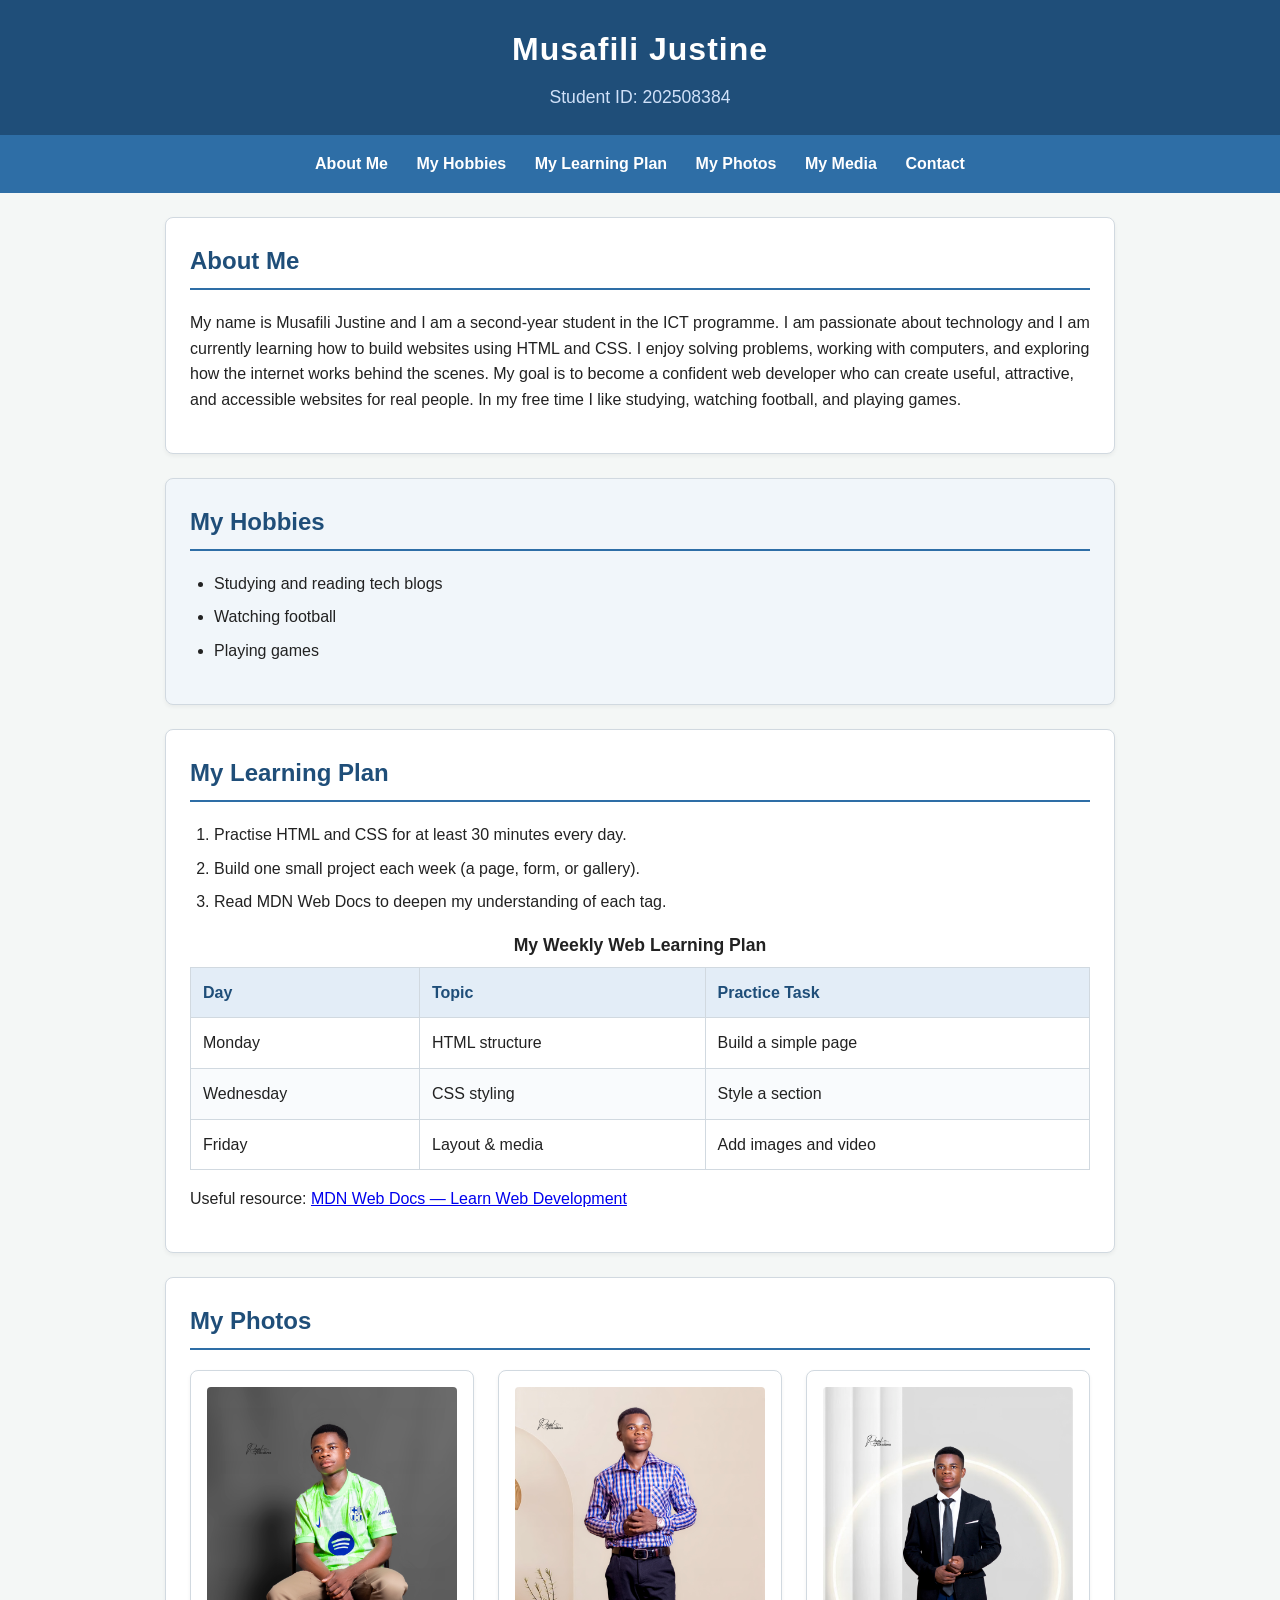
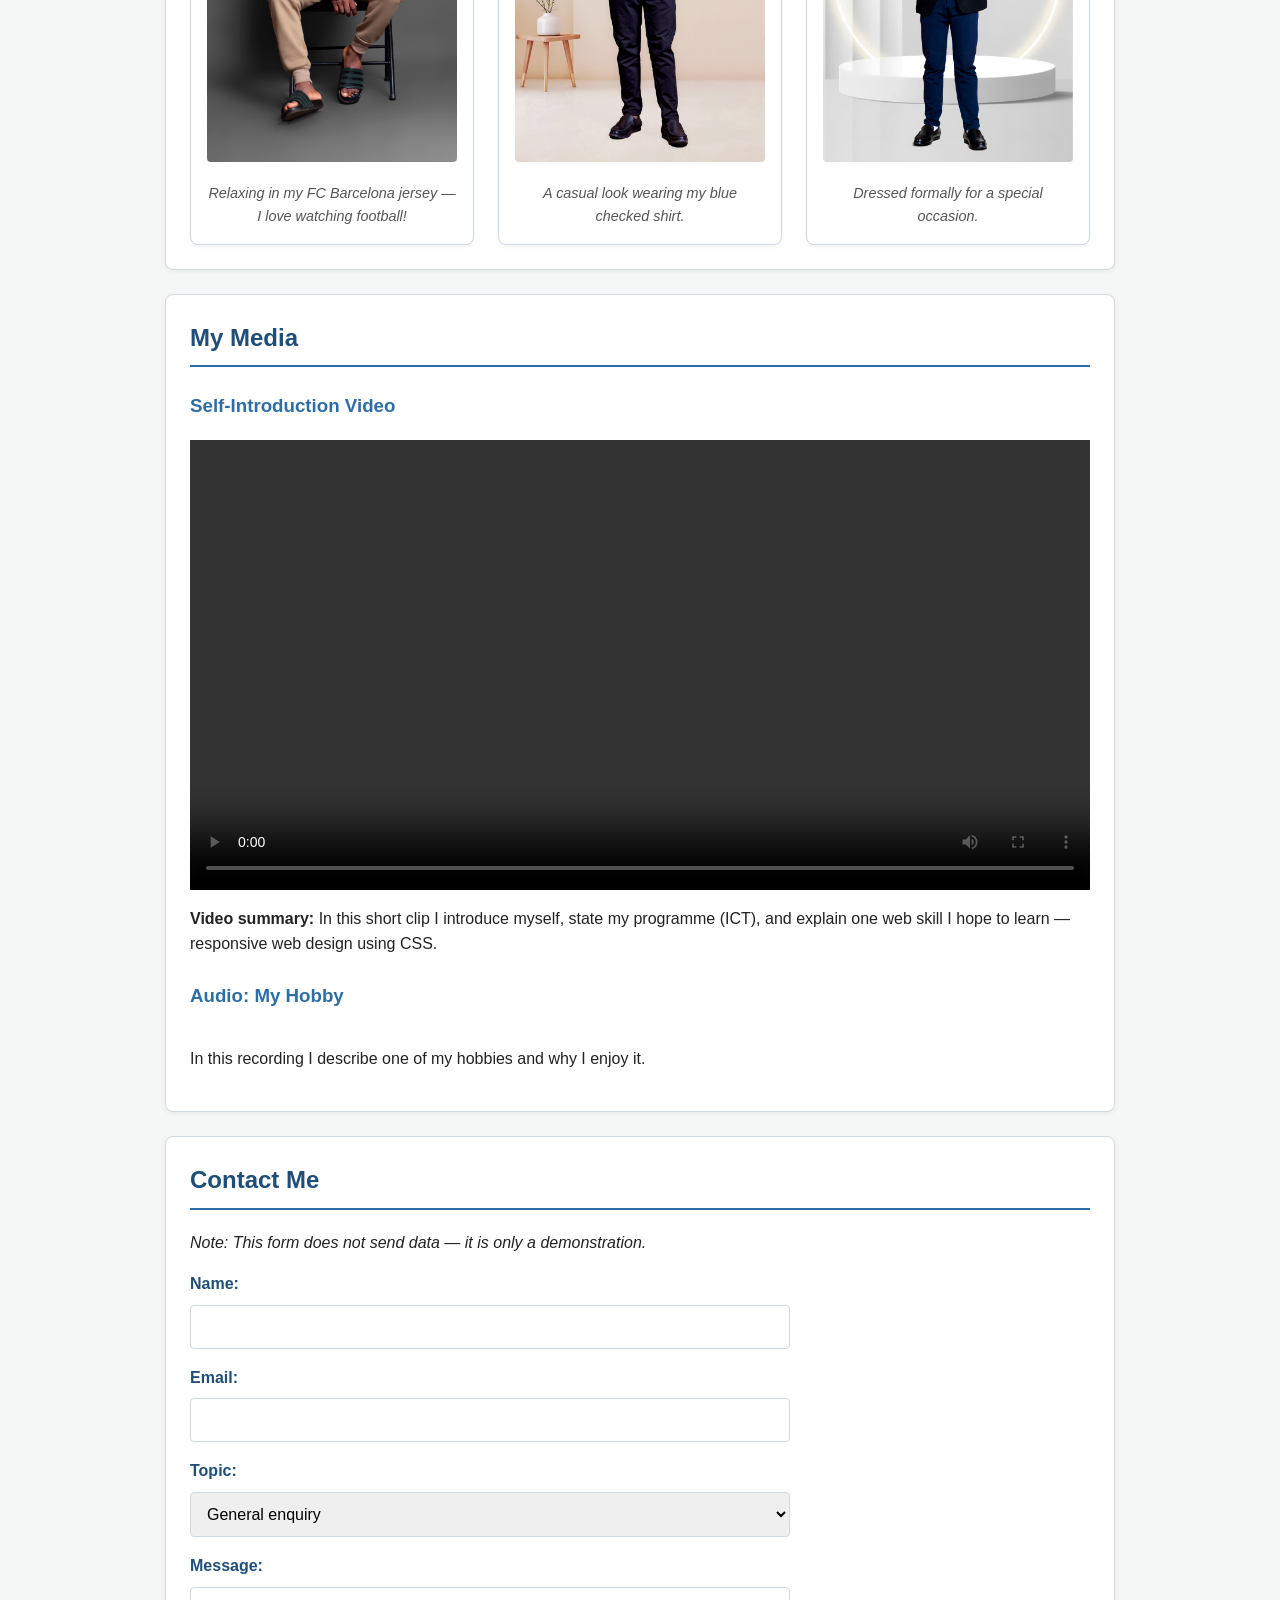
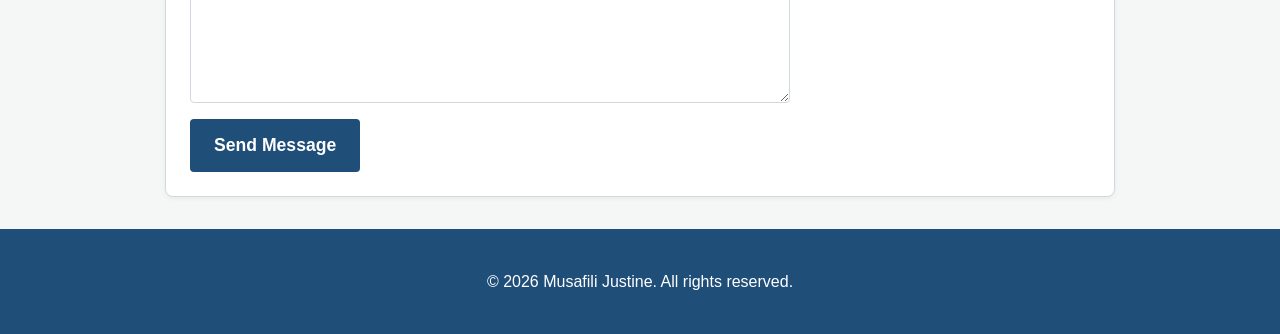
==== index.html @ 06fa0a0b "Add files via upload" ====
<!DOCTYPE html>
<html lang="en">
<head>
    <meta charset="UTF-8">
    <meta name="viewport" content="width=device-width, initial-scale=1.0">
    <title>Musafili Justine - My Personal Website</title>
    <link rel="stylesheet" href="css/styles.css">
</head>
<body>

    <!-- HEADER -->
    <header>
        <h1>Musafili Justine</h1>
        <p>Student ID: 202508384</p>
    </header>

    <!-- NAVIGATION -->
    <nav>
        <a href="#about">About Me</a>
        <a href="#hobbies">My Hobbies</a>
        <a href="#learning">My Learning Plan</a>
        <a href="#photos">My Photos</a>
        <a href="#media">My Media</a>
        <a href="#contact">Contact</a>
    </nav>

    <!-- MAIN CONTENT -->
    <main>

        <!-- ABOUT ME SECTION -->
        <section id="about" class="content-section">
            <h2>About Me</h2>
            <p>
                My name is Musafili Justine and I am a second-year student in the ICT programme.
                I am passionate about technology and I am currently learning how to build
                websites using HTML and CSS. I enjoy solving problems, working with
                computers, and exploring how the internet works behind the scenes. My goal
                is to become a confident web developer who can create useful, attractive,
                and accessible websites for real people. In my free time I like studying,
                watching football, and playing games.
            </p>
        </section>

        <!-- HOBBIES SECTION -->
        <section id="hobbies" class="content-section">
            <h2>My Hobbies</h2>
            <ul>
                <li>Studying and reading tech blogs</li>
                <li>Watching football</li>
                <li>Playing games</li>
            </ul>
        </section>

        <!-- LEARNING PLAN SECTION -->
        <section id="learning" class="content-section">
            <h2>My Learning Plan</h2>
            <ol>
                <li>Practise HTML and CSS for at least 30 minutes every day.</li>
                <li>Build one small project each week (a page, form, or gallery).</li>
                <li>Read MDN Web Docs to deepen my understanding of each tag.</li>
            </ol>

            <table>
                <caption>My Weekly Web Learning Plan</caption>
                <thead>
                    <tr>
                        <th>Day</th>
                        <th>Topic</th>
                        <th>Practice Task</th>
                    </tr>
                </thead>
                <tbody>
                    <tr><td>Monday</td><td>HTML structure</td><td>Build a simple page</td></tr>
                    <tr><td>Wednesday</td><td>CSS styling</td><td>Style a section</td></tr>
                    <tr><td>Friday</td><td>Layout &amp; media</td><td>Add images and video</td></tr>
                </tbody>
            </table>

            <p>
                Useful resource:
                <a href="https://developer.mozilla.org/en-US/docs/Learn" target="_blank">
                    MDN Web Docs — Learn Web Development
                </a>
            </p>
        </section>

        <!-- PHOTOS SECTION -->
        <section id="photos" class="content-section">
            <h2>My Photos</h2>
            <div class="gallery">
                <figure>
                    <img src="images/photo1.jpg" alt="Musafili Justine sitting in a bright green Barcelona football jersey and khaki pants">
                    <figcaption>Relaxing in my FC Barcelona jersey — I love watching football!</figcaption>
                </figure>
                <figure>
                    <img src="images/photo2.jpg" alt="Musafili Justine standing in a blue checked shirt, black trousers, and a watch">
                    <figcaption>A casual look wearing my blue checked shirt.</figcaption>
                </figure>
                <figure>
                    <img src="images/photo3.jpg" alt="Musafili Justine wearing a formal black suit jacket, tie, and blue trousers">
                    <figcaption>Dressed formally for a special occasion.</figcaption>
                </figure>
            </div>
        </section>

        <!-- MEDIA SECTION -->
        <section id="media" class="content-section">
            <h2>My Media</h2>

            <h3>Self-Introduction Video</h3>
            <video controls>
                <source src="videos/intro.mp4" type="video/mp4">
                Your browser does not support the video tag.
            </video>
            <p>
                <strong>Video summary:</strong> In this short clip I introduce myself,
                state my programme (ICT), and explain one web skill I hope to learn — 
                responsive web design using CSS.
            </p>

            <h3>Audio: My Hobby</h3>
            <audio controls>
                <source src="videos/voice.m4a" type="audio/mp4">
                Your browser does not support the audio tag.
            </audio>
            <p>
                In this recording I describe one of my hobbies and why I enjoy it.
            </p>
        </section>

        <!-- CONTACT SECTION -->
        <section id="contact" class="content-section">
            <h2>Contact Me</h2>
            <p><em>Note: This form does not send data — it is only a demonstration.</em></p>

            <form action="#">
                <label for="name">Name:</label>
                <input type="text" id="name" name="name" required>

                <label for="email">Email:</label>
                <input type="email" id="email" name="email" required>

                <label for="topic">Topic:</label>
                <select id="topic" name="topic">
                    <option>General enquiry</option>
                    <option>Feedback on my site</option>
                    <option>Collaboration</option>
                </select>

                <label for="message">Message:</label>
                <textarea id="message" name="message" rows="5" required></textarea>

                <button type="submit">Send Message</button>
            </form>
        </section>

    </main>

    <!-- FOOTER -->
    <footer>
        <p>&copy; 2026 Musafili Justine. All rights reserved.</p>
    </footer>

</body>
</html>
---- css/styles.css ----
/* ===== GLOBAL STYLES ===== */
body {
    font-family: 'Segoe UI', Tahoma, Geneva, Verdana, sans-serif;
    line-height: 1.6;
    color: #222;
    background-color: #f4f7f6;
    margin: 0;
    padding: 0;
}

/* ===== HEADER ===== */
header {
    background-color: #1f4e79;
    color: #ffffff;
    padding: 1.5rem 1rem;
    text-align: center;
}

header h1 {
    margin: 0;
    font-size: 2rem;
    letter-spacing: 1px;
}

header p {
    margin: 0.5rem 0 0 0;
    font-size: 1.1rem;
    color: #d0e1f9;
}

/* ===== NAVIGATION ===== */
nav {
    background-color: #2e6ea6;
    text-align: center;
    padding: 1rem;
    position: sticky;
    top: 0;
    z-index: 100;
}

nav a {
    color: #ffffff;
    text-decoration: none;
    margin: 0 0.75rem;
    font-weight: bold;
    font-size: 1rem;
}

nav a:hover, 
nav a:focus {
    color: #ffd966;
    text-decoration: underline;
}

/* ===== MAIN CONTENT SECTIONS ===== */
.content-section {
    background-color: #ffffff;
    padding: 1.5rem;
    margin: 1.5rem auto;
    max-width: 900px;
    border: 1px solid #d1d9e0;
    border-radius: 8px;
    box-shadow: 0 2px 4px rgba(0,0,0,0.05);
}

/* Unique ID selector as required */
#hobbies {
    background-color: #f1f6fa;
}

/* Headings */
h2 {
    color: #1f4e79;
    border-bottom: 2px solid #2e6ea6;
    padding-bottom: 0.5rem;
    margin-top: 0;
}

h3 {
    color: #2e6ea6;
    margin-top: 1.5rem;
}

/* Lists */
ul, ol {
    padding-left: 1.5rem;
}

li {
    margin-bottom: 0.5rem;
}

/* ===== TABLE ===== */
table {
    width: 100%;
    border-collapse: collapse;
    margin-top: 1rem;
    margin-bottom: 1rem;
}

caption {
    font-weight: bold;
    margin-bottom: 0.5rem;
    font-size: 1.1rem;
}

th, td {
    border: 1px solid #d1d9e0;
    padding: 0.75rem;
    text-align: left;
}

th {
    background-color: #e3edf7;
    color: #1f4e79;
}

tr:nth-child(even) {
    background-color: #f9fbfd;
}

/* ===== PHOTO GALLERY ===== */
.gallery {
    display: grid;
    grid-template-columns: repeat(auto-fit, minmax(250px, 1fr));
    gap: 1.5rem;
    margin-top: 1rem;
}

figure {
    margin: 0;
    padding: 1rem;
    background-color: #ffffff;
    border: 1px solid #d1d9e0;
    border-radius: 8px;
    text-align: center;
    box-shadow: 0 2px 4px rgba(0,0,0,0.05);
}

figcaption {
    font-size: 0.9rem;
    color: #555;
    margin-top: 0.75rem;
    font-style: italic;
}

/* ===== MEDIA PLAYERS ===== */
video, audio {
    width: 100%;
    max-width: 100%;
    height: auto;
    display: block;
    margin: 1rem 0;
    background-color: #000;
}

/* ===== FORM ===== */
form {
    display: flex;
    flex-direction: column;
    gap: 1rem;
    max-width: 600px;
}

label {
    font-weight: bold;
    color: #1f4e79;
    margin-bottom: -0.5rem;
}

input, select, textarea {
    padding: 0.75rem;
    border: 1px solid #d1d9e0;
    border-radius: 4px;
    font-family: inherit;
    font-size: 1rem;
    width: 100%;
    box-sizing: border-box;
}

input:focus, select:focus, textarea:focus {
    outline: none;
    border-color: #2e6ea6;
    box-shadow: 0 0 5px rgba(46, 110, 166, 0.3);
}

button {
    background-color: #1f4e79;
    color: #ffffff;
    border: none;
    padding: 1rem 1.5rem;
    border-radius: 4px;
    font-size: 1.1rem;
    cursor: pointer;
    align-self: flex-start;
    font-weight: bold;
    transition: background-color 0.2s;
}

button:hover, 
button:focus {
    background-color: #2e6ea6;
}

/* ===== FOOTER ===== */
footer {
    text-align: center;
    padding: 1.5rem;
    background-color: #1f4e79;
    color: #ffffff;
    margin-top: 2rem;
}

/* ===== GLOBAL MEDIA RULE (Required by rubric) ===== */
img {
    max-width: 100%;
    height: auto;
    border-radius: 4px;
}
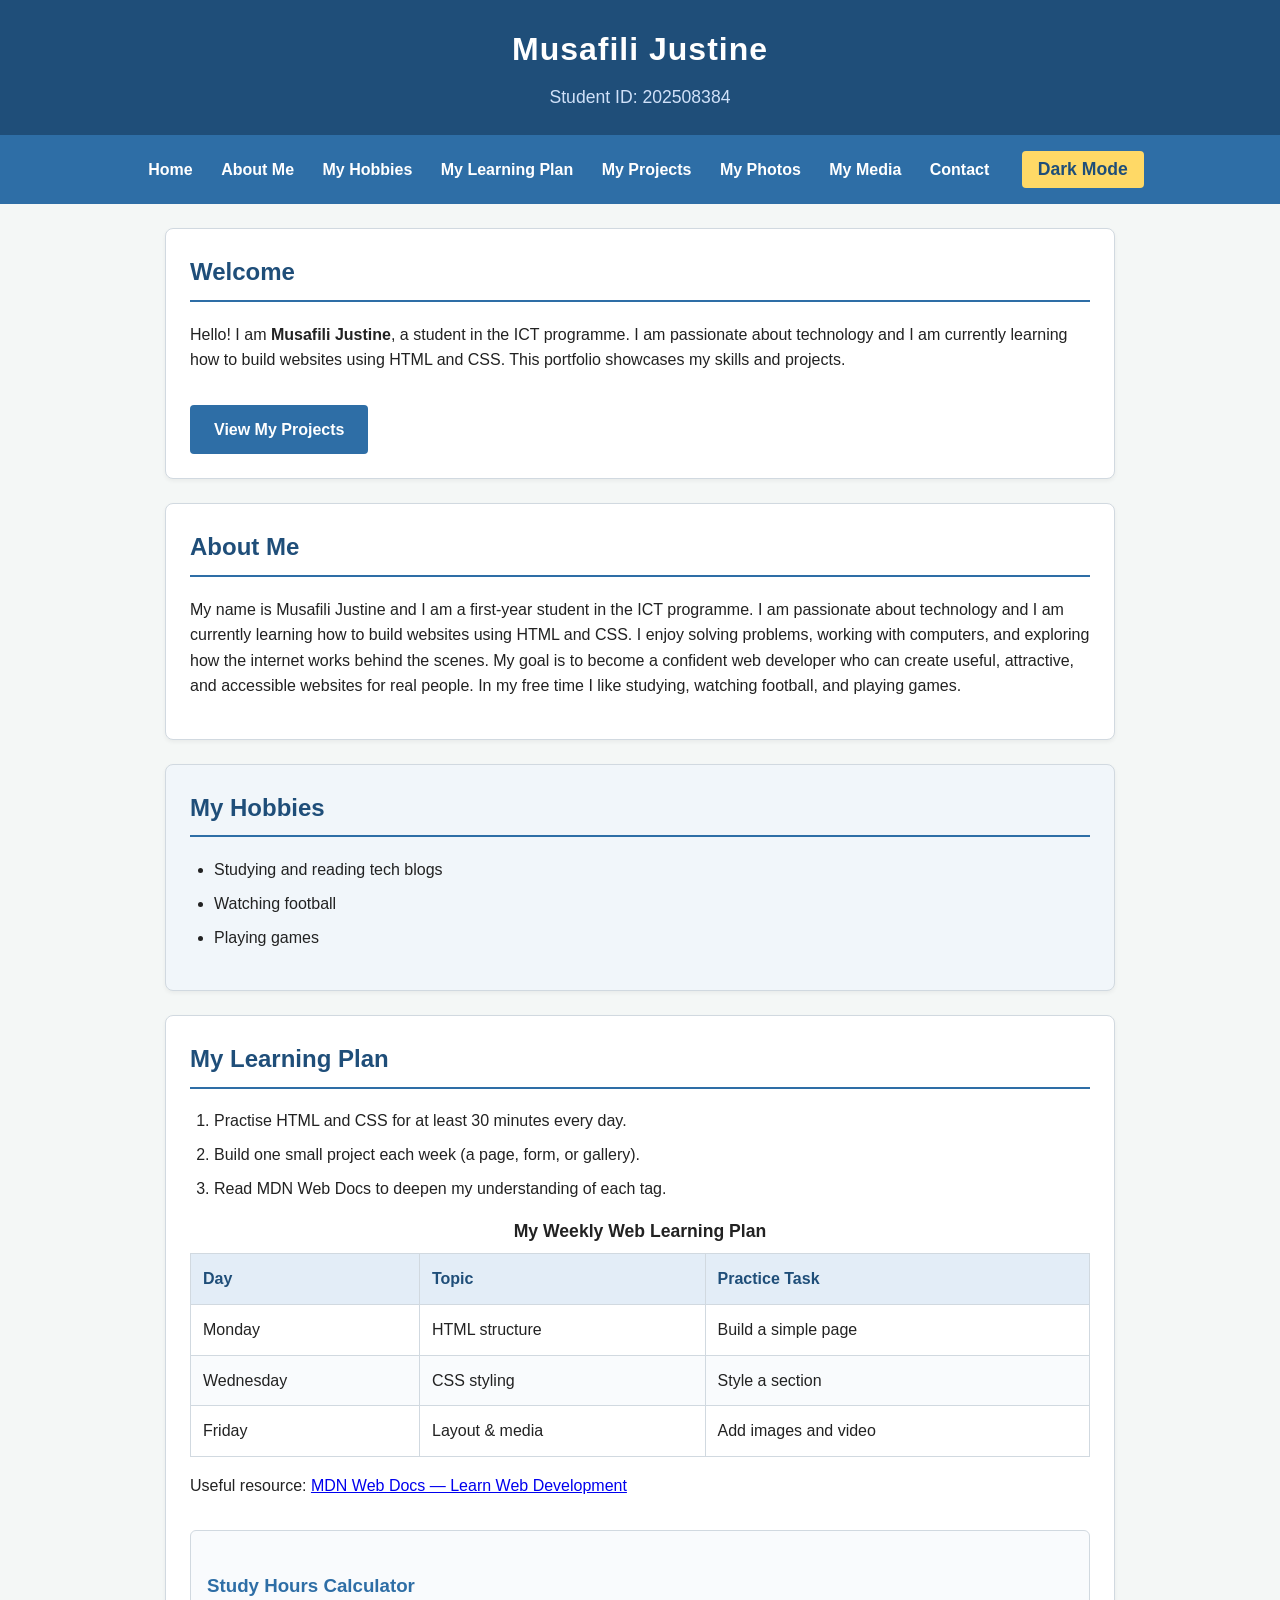
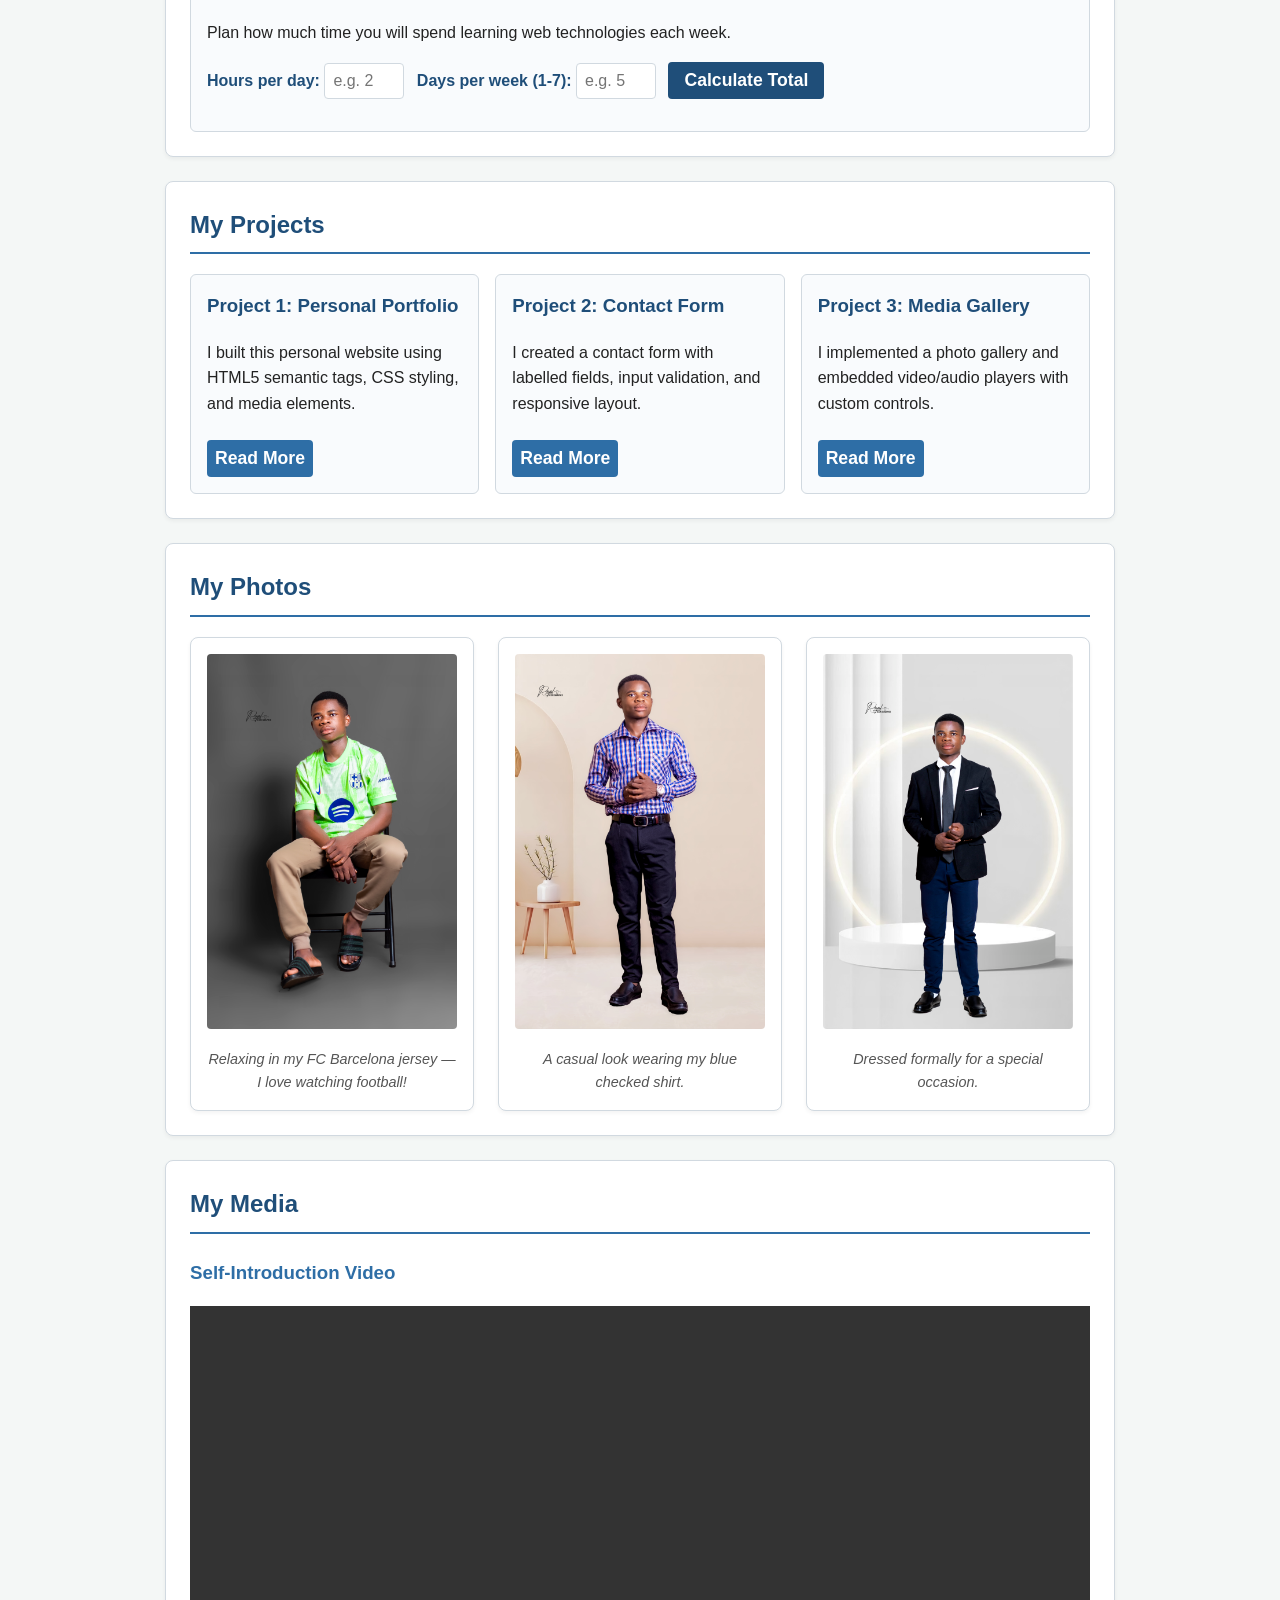
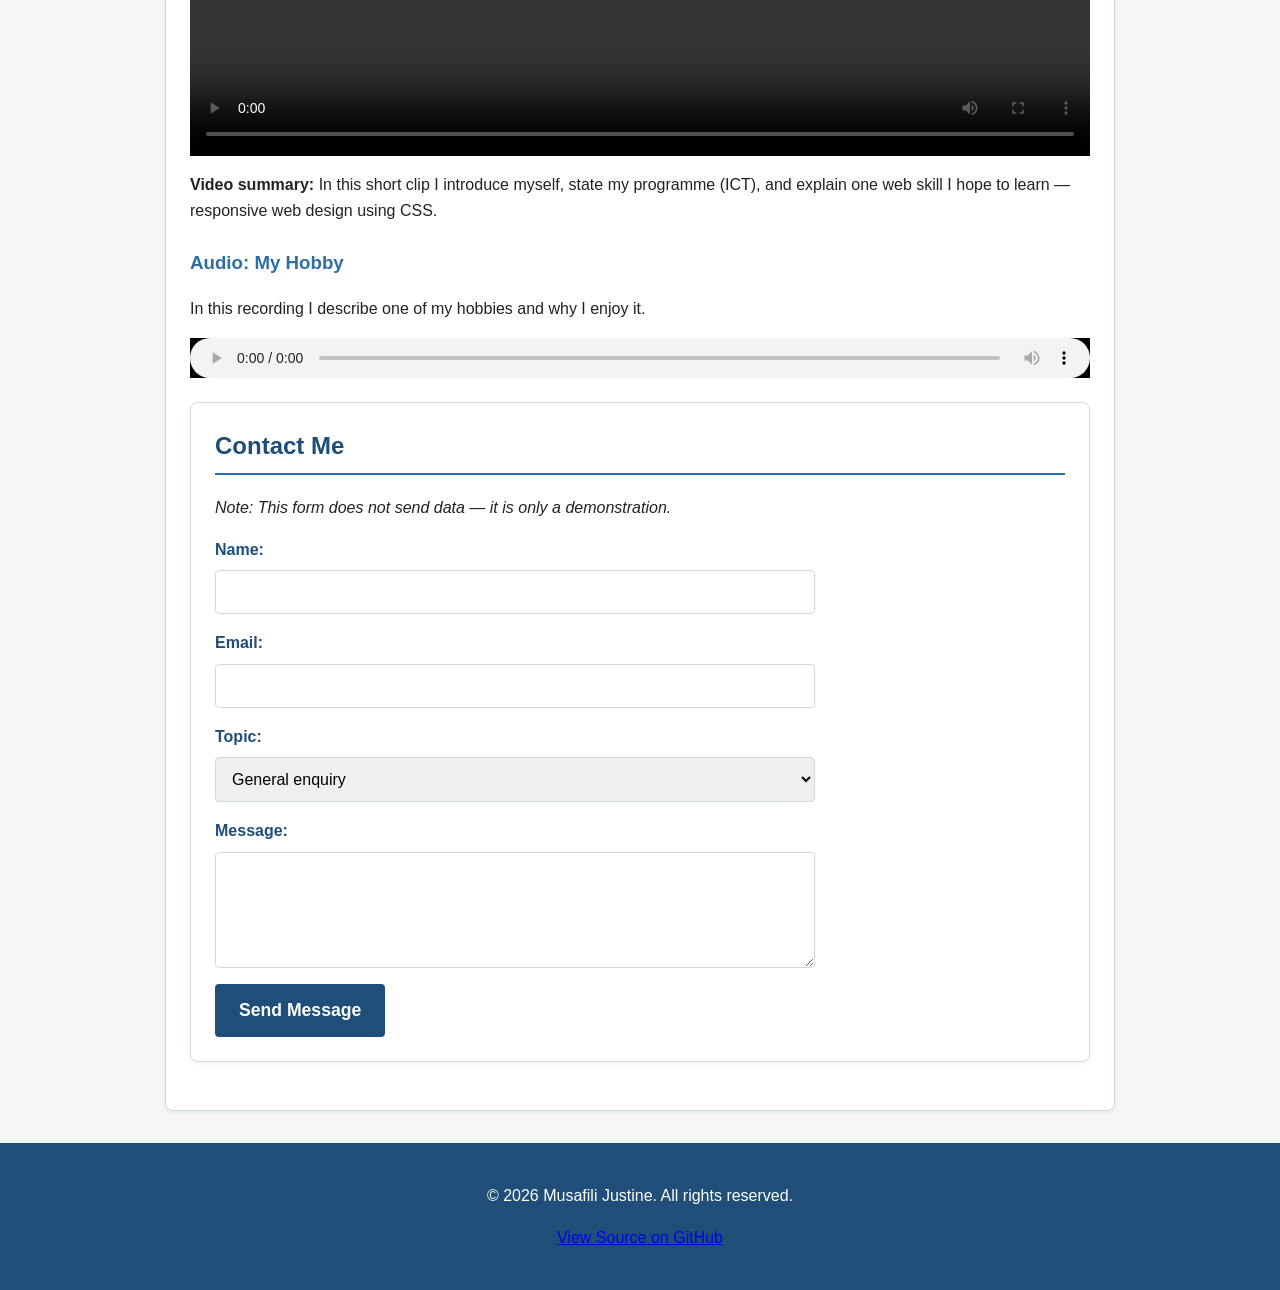
==== commit c849e42a: "Add files via upload" ====
--- a/index.html
+++ b/index.html
@@ -5,6 +5,7 @@
     <meta name="viewport" content="width=device-width, initial-scale=1.0">
     <title>Musafili Justine - My Personal Website</title>
     <link rel="stylesheet" href="css/styles.css">
+    <script src="js/script.js" defer></script>
 </head>
 <body>
 
@@ -16,22 +17,37 @@
 
     <!-- NAVIGATION -->
     <nav>
+        <a href="#intro">Home</a>
         <a href="#about">About Me</a>
         <a href="#hobbies">My Hobbies</a>
         <a href="#learning">My Learning Plan</a>
+        <a href="#projects">My Projects</a>
         <a href="#photos">My Photos</a>
         <a href="#media">My Media</a>
         <a href="#contact">Contact</a>
+        <button id="themeToggle" class="theme-btn">Dark Mode</button>
     </nav>
 
     <!-- MAIN CONTENT -->
     <main>
+
+        <!-- INTRO SECTION (NEW) -->
+        <section id="intro" class="content-section">
+            <h2>Welcome</h2>
+            <p>
+                Hello! I am <strong>Musafili Justine</strong>, a student in the ICT programme. 
+                I am passionate about technology and I am currently learning how to build websites using HTML and CSS. 
+                This portfolio showcases my skills and projects.
+            </p>
+            <!-- This button will link to your Projects section -->
+            <a href="#projects" class="btn">View My Projects</a>
+        </section>
 
         <!-- ABOUT ME SECTION -->
         <section id="about" class="content-section">
             <h2>About Me</h2>
             <p>
-                My name is Musafili Justine and I am a second-year student in the ICT programme.
+                My name is Musafili Justine and I am a first-year student in the ICT programme.
                 I am passionate about technology and I am currently learning how to build
                 websites using HTML and CSS. I enjoy solving problems, working with
                 computers, and exploring how the internet works behind the scenes. My goal
@@ -82,7 +98,46 @@
                     MDN Web Docs — Learn Web Development
                 </a>
             </p>
-        </section>
+            <!-- Study Hours Calculator -->
+<div class="calculator">
+    <h3>Study Hours Calculator</h3>
+    <p>Plan how much time you will spend learning web technologies each week.</p>
+    
+    <label for="hoursPerDay">Hours per day:</label>
+    <input type="number" id="hoursPerDay" placeholder="e.g. 2">
+    
+    <label for="daysPerWeek">Days per week (1-7):</label>
+    <input type="number" id="daysPerWeek" placeholder="e.g. 5">
+    
+    <button id="calcBtn">Calculate Total</button>
+    <p id="calcResult"></p>
+</div>
+        </section>
+
+        <!-- PROJECTS SECTION -->
+<section id="projects" class="content-section">
+    <h2>My Projects</h2>
+    <div class="project-grid">
+        <div class="project-card">
+            <h3>Project 1: Personal Portfolio</h3>
+            <p>I built this personal website using HTML5 semantic tags, CSS styling, and media elements.</p>
+            <button class="read-more-btn" onclick="toggleDetails('details1')">Read More</button>
+            <p id="details1" class="project-details" style="display: none;">This project taught me how to structure a full webpage, link external stylesheets, and organise folders for images and videos.</p>
+        </div>
+        <div class="project-card">
+            <h3>Project 2: Contact Form</h3>
+            <p>I created a contact form with labelled fields, input validation, and responsive layout.</p>
+            <button class="read-more-btn" onclick="toggleDetails('details2')">Read More</button>
+            <p id="details2" class="project-details" style="display: none;">I learned how to use the form tag, labels, inputs, textareas, and HTML5 validation attributes to collect user data safely.</p>
+        </div>
+        <div class="project-card">
+            <h3>Project 3: Media Gallery</h3>
+            <p>I implemented a photo gallery and embedded video/audio players with custom controls.</p>
+            <button class="read-more-btn" onclick="toggleDetails('details3')">Read More</button>
+            <p id="details3" class="project-details" style="display: none;">This helped me understand how to embed multimedia files using video and audio tags, and how to style them using CSS.</p>
+        </div>
+    </div>
+</section>
 
         <!-- PHOTOS SECTION -->
         <section id="photos" class="content-section">
@@ -118,22 +173,21 @@
                 responsive web design using CSS.
             </p>
 
-            <h3>Audio: My Hobby</h3>
-            <audio controls>
-                <source src="videos/voice.m4a" type="audio/mp4">
-                Your browser does not support the audio tag.
-            </audio>
-            <p>
-                In this recording I describe one of my hobbies and why I enjoy it.
-            </p>
-        </section>
+           <h3>Audio: My Hobby</h3>
+
+<p>In this recording I describe one of my hobbies and why I enjoy it.</p>
+
+<audio controls preload="metadata" style="display: block; width: 100%; min-height: 40px;">
+    <source src="./videos/voice.mp3" type="audio/mpeg">
+    Your browser does not support the audio element.
+</audio>
 
         <!-- CONTACT SECTION -->
         <section id="contact" class="content-section">
             <h2>Contact Me</h2>
             <p><em>Note: This form does not send data — it is only a demonstration.</em></p>
 
-            <form action="#">
+            <form id="contactForm" action="#">
                 <label for="name">Name:</label>
                 <input type="text" id="name" name="name" required>
 
@@ -152,6 +206,7 @@
 
                 <button type="submit">Send Message</button>
             </form>
+            <div id="formFeedback"></div>
         </section>
 
     </main>
@@ -159,6 +214,7 @@
     <!-- FOOTER -->
     <footer>
         <p>&copy; 2026 Musafili Justine. All rights reserved.</p>
+        <p><a href="https://github.com/musafiliJustine-tech/myweb" target="_blank">View Source on GitHub</a></p>
     </footer>
 
 </body>
--- a/css/styles.css
+++ b/css/styles.css
@@ -216,4 +216,129 @@
     max-width: 100%;
     height: auto;
     border-radius: 4px;
+}
+/* ===== NEW STYLES FOR ACTIVITY 3 ===== */
+
+/* Style for the View My Projects button */
+.btn {
+    display: inline-block;
+    background-color: #2e6ea6;
+    color: #ffffff;
+    padding: 0.75rem 1.5rem;
+    text-decoration: none;
+    border-radius: 4px;
+    font-weight: bold;
+    margin-top: 1rem;
+    transition: background-color 0.2s;
+}
+
+.btn:hover, .btn:focus {
+    background-color: #1f4e79;
+}
+
+/* Style for the Projects Grid */
+.project-grid {
+    display: grid;
+    grid-template-columns: repeat(auto-fit, minmax(250px, 1fr));
+    gap: 1rem;
+    margin-top: 1rem;
+}
+
+.project-card {
+    background-color: #f9fbfd;
+    border: 1px solid #d1d9e0;
+    border-radius: 6px;
+    padding: 1rem;
+}
+
+.project-card h3 {
+    margin-top: 0;
+    color: #1f4e79;
+}
+/* ===== ACTIVITY 3: DARK THEME ===== */
+.theme-btn {
+    background-color: #ffd966;
+    color: #1f4e79;
+    border: none;
+    padding: 0.5rem 1rem;
+    border-radius: 4px;
+    cursor: pointer;
+    font-weight: bold;
+    margin-left: 1rem;
+}
+
+.dark-theme {
+    background-color: #1a1a2e;
+    color: #e0e0e0;
+}
+
+.dark-theme .content-section {
+    background-color: #16213e;
+    border-color: #0f3460;
+}
+
+.dark-theme h2, .dark-theme h3 {
+    color: #ffd966;
+}
+
+.dark-theme nav {
+    background-color: #0f3460;
+}
+
+.dark-theme .project-card {
+    background-color: #1a1a2e;
+    border-color: #0f3460;
+}
+
+.dark-theme input, .dark-theme select, .dark-theme textarea {
+    background-color: #0f3460;
+    color: #e0e0e0;
+    border-color: #1a1a2e;
+}
+
+/* ===== ACTIVITY 3: PROJECT DETAILS & CALCULATOR ===== */
+.read-more-btn {
+    background-color: #2e6ea6;
+    color: white;
+    border: none;
+    padding: 0.5rem;
+    border-radius: 4px;
+    cursor: pointer;
+    margin-top: 0.5rem;
+}
+
+.project-details {
+    margin-top: 1rem;
+    font-size: 0.95rem;
+    color: inherit;
+    border-top: 1px dashed #d1d9e0;
+    padding-top: 0.5rem;
+}
+
+.calculator {
+    margin-top: 2rem;
+    padding: 1rem;
+    border: 1px solid #d1d9e0;
+    border-radius: 6px;
+    background-color: #f9fbfd;
+}
+
+.dark-theme .calculator {
+    background-color: #1a1a2e;
+    border-color: #0f3460;
+}
+
+.calculator input {
+    padding: 0.5rem;
+    margin-right: 0.5rem;
+    width: 80px;
+}
+
+.calculator button {
+    background-color: #1f4e79;
+    color: white;
+    border: none;
+    padding: 0.5rem 1rem;
+    border-radius: 4px;
+    cursor: pointer;
 }
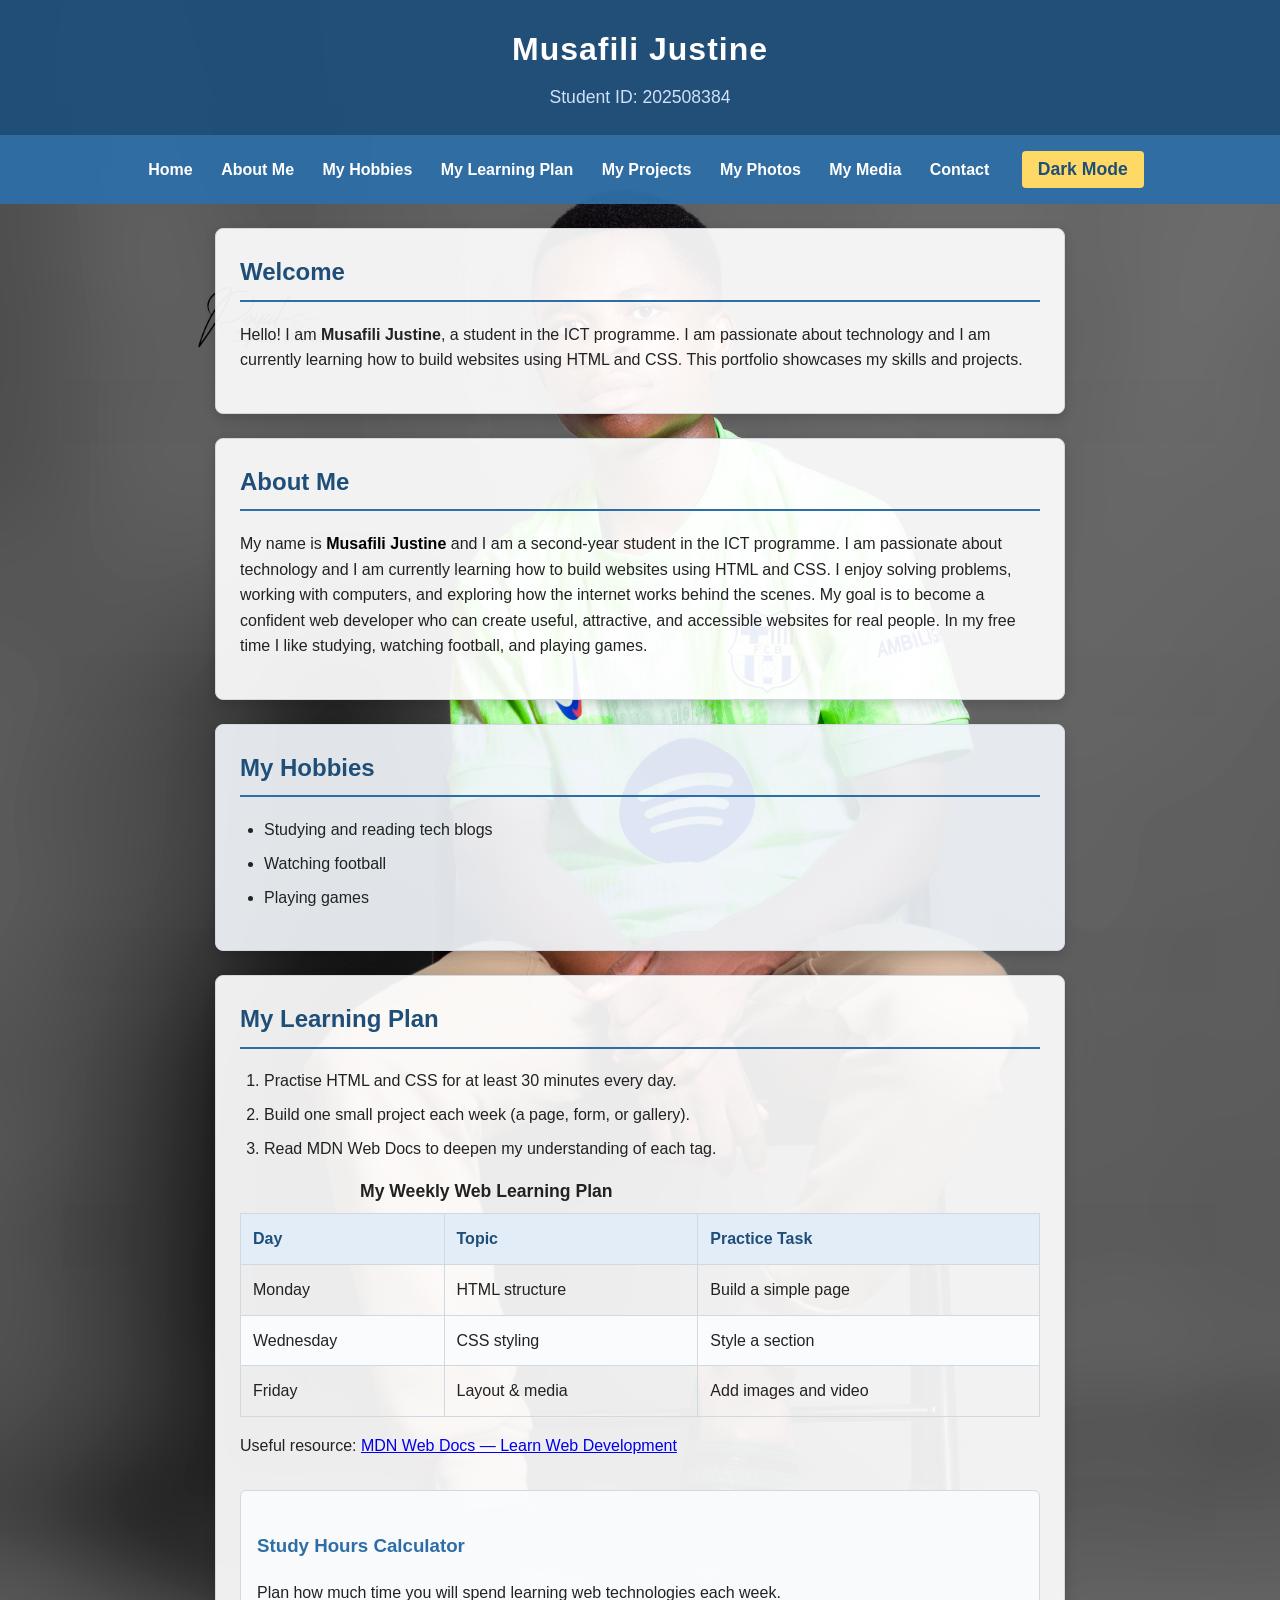
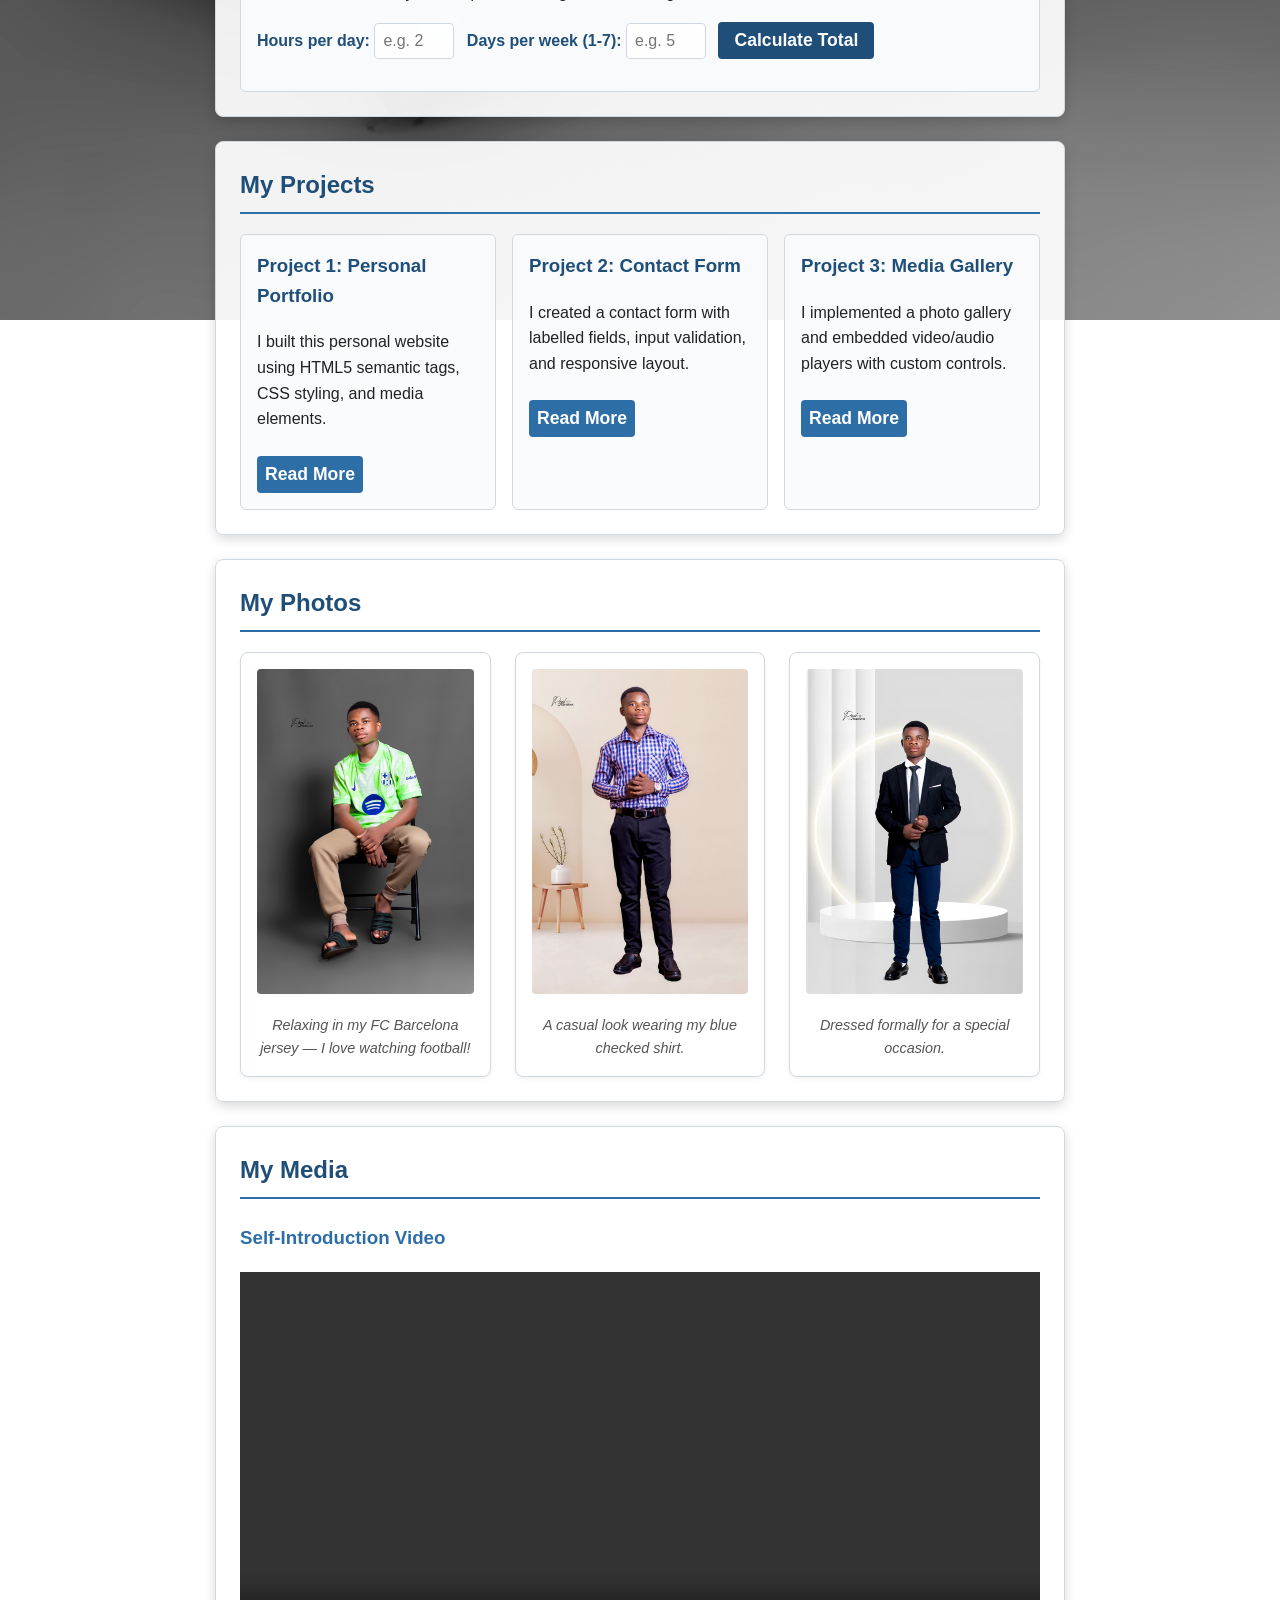
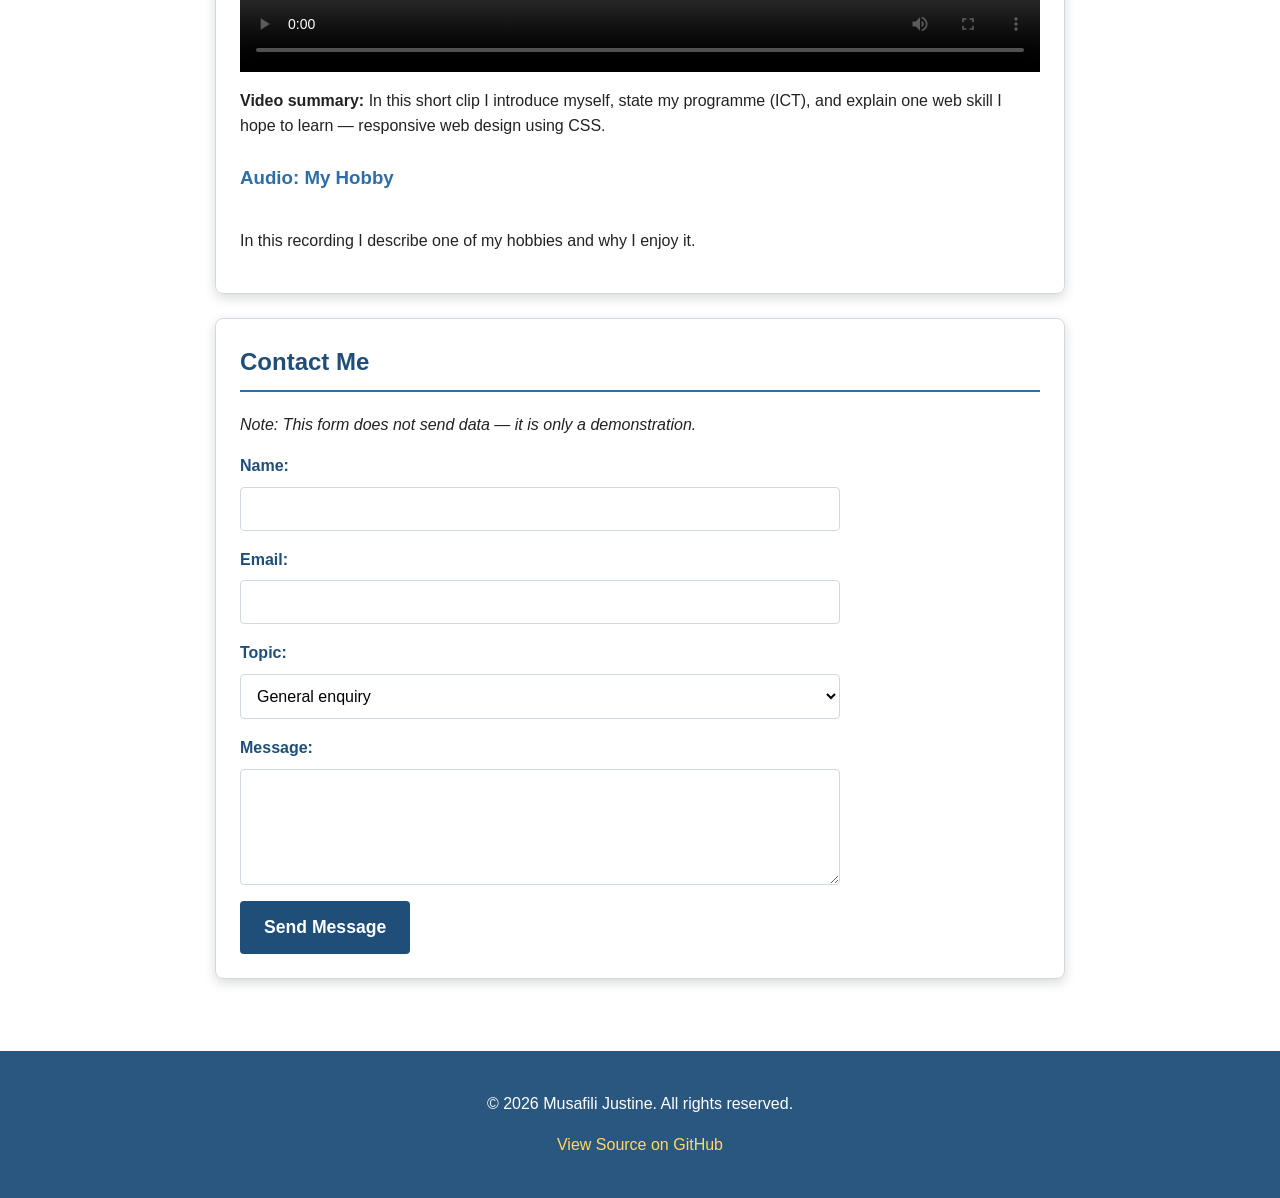
==== commit fb1b6e14: "Add files via upload" ====
--- a/index.html
+++ b/index.html
@@ -31,7 +31,7 @@
     <!-- MAIN CONTENT -->
     <main>
 
-        <!-- INTRO SECTION (NEW) -->
+        <!-- INTRO SECTION (View My Projects button removed) -->
         <section id="intro" class="content-section">
             <h2>Welcome</h2>
             <p>
@@ -39,15 +39,13 @@
                 I am passionate about technology and I am currently learning how to build websites using HTML and CSS. 
                 This portfolio showcases my skills and projects.
             </p>
-            <!-- This button will link to your Projects section -->
-            <a href="#projects" class="btn">View My Projects</a>
         </section>
 
         <!-- ABOUT ME SECTION -->
         <section id="about" class="content-section">
             <h2>About Me</h2>
             <p>
-                My name is Musafili Justine and I am a first-year student in the ICT programme.
+                My name is <strong class="bold-name">Musafili Justine</strong> and I am a second-year student in the ICT programme.
                 I am passionate about technology and I am currently learning how to build
                 websites using HTML and CSS. I enjoy solving problems, working with
                 computers, and exploring how the internet works behind the scenes. My goal
@@ -98,46 +96,47 @@
                     MDN Web Docs — Learn Web Development
                 </a>
             </p>
+
             <!-- Study Hours Calculator -->
-<div class="calculator">
-    <h3>Study Hours Calculator</h3>
-    <p>Plan how much time you will spend learning web technologies each week.</p>
-    
-    <label for="hoursPerDay">Hours per day:</label>
-    <input type="number" id="hoursPerDay" placeholder="e.g. 2">
-    
-    <label for="daysPerWeek">Days per week (1-7):</label>
-    <input type="number" id="daysPerWeek" placeholder="e.g. 5">
-    
-    <button id="calcBtn">Calculate Total</button>
-    <p id="calcResult"></p>
-</div>
+            <div class="calculator">
+                <h3>Study Hours Calculator</h3>
+                <p>Plan how much time you will spend learning web technologies each week.</p>
+                
+                <label for="hoursPerDay">Hours per day:</label>
+                <input type="number" id="hoursPerDay" placeholder="e.g. 2">
+                
+                <label for="daysPerWeek">Days per week (1-7):</label>
+                <input type="number" id="daysPerWeek" placeholder="e.g. 5">
+                
+                <button id="calcBtn">Calculate Total</button>
+                <p id="calcResult"></p>
+            </div>
         </section>
 
         <!-- PROJECTS SECTION -->
-<section id="projects" class="content-section">
-    <h2>My Projects</h2>
-    <div class="project-grid">
-        <div class="project-card">
-            <h3>Project 1: Personal Portfolio</h3>
-            <p>I built this personal website using HTML5 semantic tags, CSS styling, and media elements.</p>
-            <button class="read-more-btn" onclick="toggleDetails('details1')">Read More</button>
-            <p id="details1" class="project-details" style="display: none;">This project taught me how to structure a full webpage, link external stylesheets, and organise folders for images and videos.</p>
-        </div>
-        <div class="project-card">
-            <h3>Project 2: Contact Form</h3>
-            <p>I created a contact form with labelled fields, input validation, and responsive layout.</p>
-            <button class="read-more-btn" onclick="toggleDetails('details2')">Read More</button>
-            <p id="details2" class="project-details" style="display: none;">I learned how to use the form tag, labels, inputs, textareas, and HTML5 validation attributes to collect user data safely.</p>
-        </div>
-        <div class="project-card">
-            <h3>Project 3: Media Gallery</h3>
-            <p>I implemented a photo gallery and embedded video/audio players with custom controls.</p>
-            <button class="read-more-btn" onclick="toggleDetails('details3')">Read More</button>
-            <p id="details3" class="project-details" style="display: none;">This helped me understand how to embed multimedia files using video and audio tags, and how to style them using CSS.</p>
-        </div>
-    </div>
-</section>
+        <section id="projects" class="content-section">
+            <h2>My Projects</h2>
+            <div class="project-grid">
+                <div class="project-card">
+                    <h3>Project 1: Personal Portfolio</h3>
+                    <p>I built this personal website using HTML5 semantic tags, CSS styling, and media elements.</p>
+                    <button class="read-more-btn" onclick="toggleDetails('details1')">Read More</button>
+                    <p id="details1" class="project-details" style="display: none;">This project taught me how to structure a full webpage, link external stylesheets, and organise folders for images and videos.</p>
+                </div>
+                <div class="project-card">
+                    <h3>Project 2: Contact Form</h3>
+                    <p>I created a contact form with labelled fields, input validation, and responsive layout.</p>
+                    <button class="read-more-btn" onclick="toggleDetails('details2')">Read More</button>
+                    <p id="details2" class="project-details" style="display: none;">I learned how to use the form tag, labels, inputs, textareas, and HTML5 validation attributes to collect user data safely.</p>
+                </div>
+                <div class="project-card">
+                    <h3>Project 3: Media Gallery</h3>
+                    <p>I implemented a photo gallery and embedded video/audio players with custom controls.</p>
+                    <button class="read-more-btn" onclick="toggleDetails('details3')">Read More</button>
+                    <p id="details3" class="project-details" style="display: none;">This helped me understand how to embed multimedia files using video and audio tags, and how to style them using CSS.</p>
+                </div>
+            </div>
+        </section>
 
         <!-- PHOTOS SECTION -->
         <section id="photos" class="content-section">
@@ -173,14 +172,15 @@
                 responsive web design using CSS.
             </p>
 
-           <h3>Audio: My Hobby</h3>
-
-<p>In this recording I describe one of my hobbies and why I enjoy it.</p>
-
-<audio controls preload="metadata" style="display: block; width: 100%; min-height: 40px;">
-    <source src="./videos/voice.mp3" type="audio/mpeg">
-    Your browser does not support the audio element.
-</audio>
+            <h3>Audio: My Hobby</h3>
+            <audio controls>
+                <source src="videos/voice.m4a" type="audio/mp4">
+                Your browser does not support the audio tag.
+            </audio>
+            <p>
+                In this recording I describe one of my hobbies and why I enjoy it.
+            </p>
+        </section>
 
         <!-- CONTACT SECTION -->
         <section id="contact" class="content-section">
--- a/css/styles.css
+++ b/css/styles.css
@@ -3,14 +3,25 @@
     font-family: 'Segoe UI', Tahoma, Geneva, Verdana, sans-serif;
     line-height: 1.6;
     color: #222;
-    background-color: #f4f7f6;
     margin: 0;
     padding: 0;
+
+    /* BACKGROUND PHOTO */
+    background-image: url('../images/photo1.jpg');
+    background-size: cover;
+    background-attachment: fixed;
+    background-position: center top;
+    background-repeat: no-repeat;
+}
+
+main {
+    background-color: transparent;
+    padding-bottom: 1rem;
 }
 
 /* ===== HEADER ===== */
 header {
-    background-color: #1f4e79;
+    background-color: rgba(31, 78, 121, 0.95);
     color: #ffffff;
     padding: 1.5rem 1rem;
     text-align: center;
@@ -30,7 +41,7 @@
 
 /* ===== NAVIGATION ===== */
 nav {
-    background-color: #2e6ea6;
+    background-color: rgba(46, 110, 166, 0.95);
     text-align: center;
     padding: 1rem;
     position: sticky;
@@ -52,20 +63,25 @@
     text-decoration: underline;
 }
 
-/* ===== MAIN CONTENT SECTIONS ===== */
+/* ===== MAIN CONTENT SECTIONS (FLOATING BOXES) ===== */
 .content-section {
-    background-color: #ffffff;
+    background-color: rgba(255, 255, 255, 0.92);
     padding: 1.5rem;
     margin: 1.5rem auto;
-    max-width: 900px;
+    max-width: 800px;
     border: 1px solid #d1d9e0;
     border-radius: 8px;
-    box-shadow: 0 2px 4px rgba(0,0,0,0.05);
-}
-
-/* Unique ID selector as required */
+    box-shadow: 0 4px 12px rgba(0,0,0,0.15);
+}
+
 #hobbies {
-    background-color: #f1f6fa;
+    background-color: rgba(241, 246, 250, 0.92);
+}
+
+/* ===== BOLD NAME STYLE ===== */
+.bold-name {
+    font-weight: bold;
+    color: #000000;
 }
 
 /* Headings */
@@ -98,10 +114,13 @@
     margin-bottom: 1rem;
 }
 
+/* Caption shifted to start at the middle of the "Day" column */
 caption {
     font-weight: bold;
     margin-bottom: 0.5rem;
     font-size: 1.1rem;
+    text-align: left;
+    padding-left: 15%;
 }
 
 th, td {
@@ -176,6 +195,7 @@
     font-size: 1rem;
     width: 100%;
     box-sizing: border-box;
+    background-color: rgba(255, 255, 255, 0.9);
 }
 
 input:focus, select:focus, textarea:focus {
@@ -206,55 +226,27 @@
 footer {
     text-align: center;
     padding: 1.5rem;
-    background-color: #1f4e79;
+    background-color: rgba(31, 78, 121, 0.95);
     color: #ffffff;
     margin-top: 2rem;
 }
 
-/* ===== GLOBAL MEDIA RULE (Required by rubric) ===== */
+footer a {
+    color: #ffd966;
+    text-decoration: none;
+}
+
+footer a:hover {
+    text-decoration: underline;
+}
+
+/* ===== GLOBAL MEDIA RULE ===== */
 img {
     max-width: 100%;
     height: auto;
     border-radius: 4px;
 }
-/* ===== NEW STYLES FOR ACTIVITY 3 ===== */
-
-/* Style for the View My Projects button */
-.btn {
-    display: inline-block;
-    background-color: #2e6ea6;
-    color: #ffffff;
-    padding: 0.75rem 1.5rem;
-    text-decoration: none;
-    border-radius: 4px;
-    font-weight: bold;
-    margin-top: 1rem;
-    transition: background-color 0.2s;
-}
-
-.btn:hover, .btn:focus {
-    background-color: #1f4e79;
-}
-
-/* Style for the Projects Grid */
-.project-grid {
-    display: grid;
-    grid-template-columns: repeat(auto-fit, minmax(250px, 1fr));
-    gap: 1rem;
-    margin-top: 1rem;
-}
-
-.project-card {
-    background-color: #f9fbfd;
-    border: 1px solid #d1d9e0;
-    border-radius: 6px;
-    padding: 1rem;
-}
-
-.project-card h3 {
-    margin-top: 0;
-    color: #1f4e79;
-}
+
 /* ===== ACTIVITY 3: DARK THEME ===== */
 .theme-btn {
     background-color: #ffd966;
@@ -272,8 +264,12 @@
     color: #e0e0e0;
 }
 
+.dark-theme main {
+    background-color: transparent;
+}
+
 .dark-theme .content-section {
-    background-color: #16213e;
+    background-color: rgba(22, 33, 62, 0.95);
     border-color: #0f3460;
 }
 
@@ -286,7 +282,7 @@
 }
 
 .dark-theme .project-card {
-    background-color: #1a1a2e;
+    background-color: rgba(26, 26, 46, 0.95);
     border-color: #0f3460;
 }
 
@@ -320,11 +316,11 @@
     padding: 1rem;
     border: 1px solid #d1d9e0;
     border-radius: 6px;
-    background-color: #f9fbfd;
+    background-color: rgba(249, 251, 253, 0.95);
 }
 
 .dark-theme .calculator {
-    background-color: #1a1a2e;
+    background-color: rgba(26, 26, 46, 0.95);
     border-color: #0f3460;
 }
 
@@ -341,4 +337,63 @@
     padding: 0.5rem 1rem;
     border-radius: 4px;
     cursor: pointer;
+}
+
+/* ===== ACTIVITY 3: NEW BUTTON AND PROJECT GRID ===== */
+.btn {
+    display: inline-block;
+    background-color: #2e6ea6;
+    color: #ffffff;
+    padding: 0.75rem 1.5rem;
+    text-decoration: none;
+    border-radius: 4px;
+    font-weight: bold;
+    margin-top: 1rem;
+    transition: background-color 0.2s;
+}
+
+.btn:hover, .btn:focus {
+    background-color: #1f4e79;
+}
+
+.project-grid {
+    display: grid;
+    grid-template-columns: repeat(auto-fit, minmax(250px, 1fr));
+    gap: 1rem;
+    margin-top: 1rem;
+}
+
+.project-card {
+    background-color: rgba(249, 251, 253, 0.95);
+    border: 1px solid #d1d9e0;
+    border-radius: 6px;
+    padding: 1rem;
+}
+
+.project-card h3 {
+    margin-top: 0;
+    color: #1f4e79;
+}
+
+/* ===== RESPONSIVE MEDIA QUERY ===== */
+@media (max-width: 600px) {
+    nav a {
+        display: block;
+        margin: 0.5rem 0;
+    }
+    .theme-btn {
+        margin: 0.5rem 0;
+    }
+    body {
+        background-attachment: scroll;
+    }
+    .content-section {
+        margin: 1rem;
+        padding: 1rem;
+    }
+    /* On mobile, put caption back in the center */
+    caption {
+        text-align: center;
+        padding-left: 0;
+    }
 }
